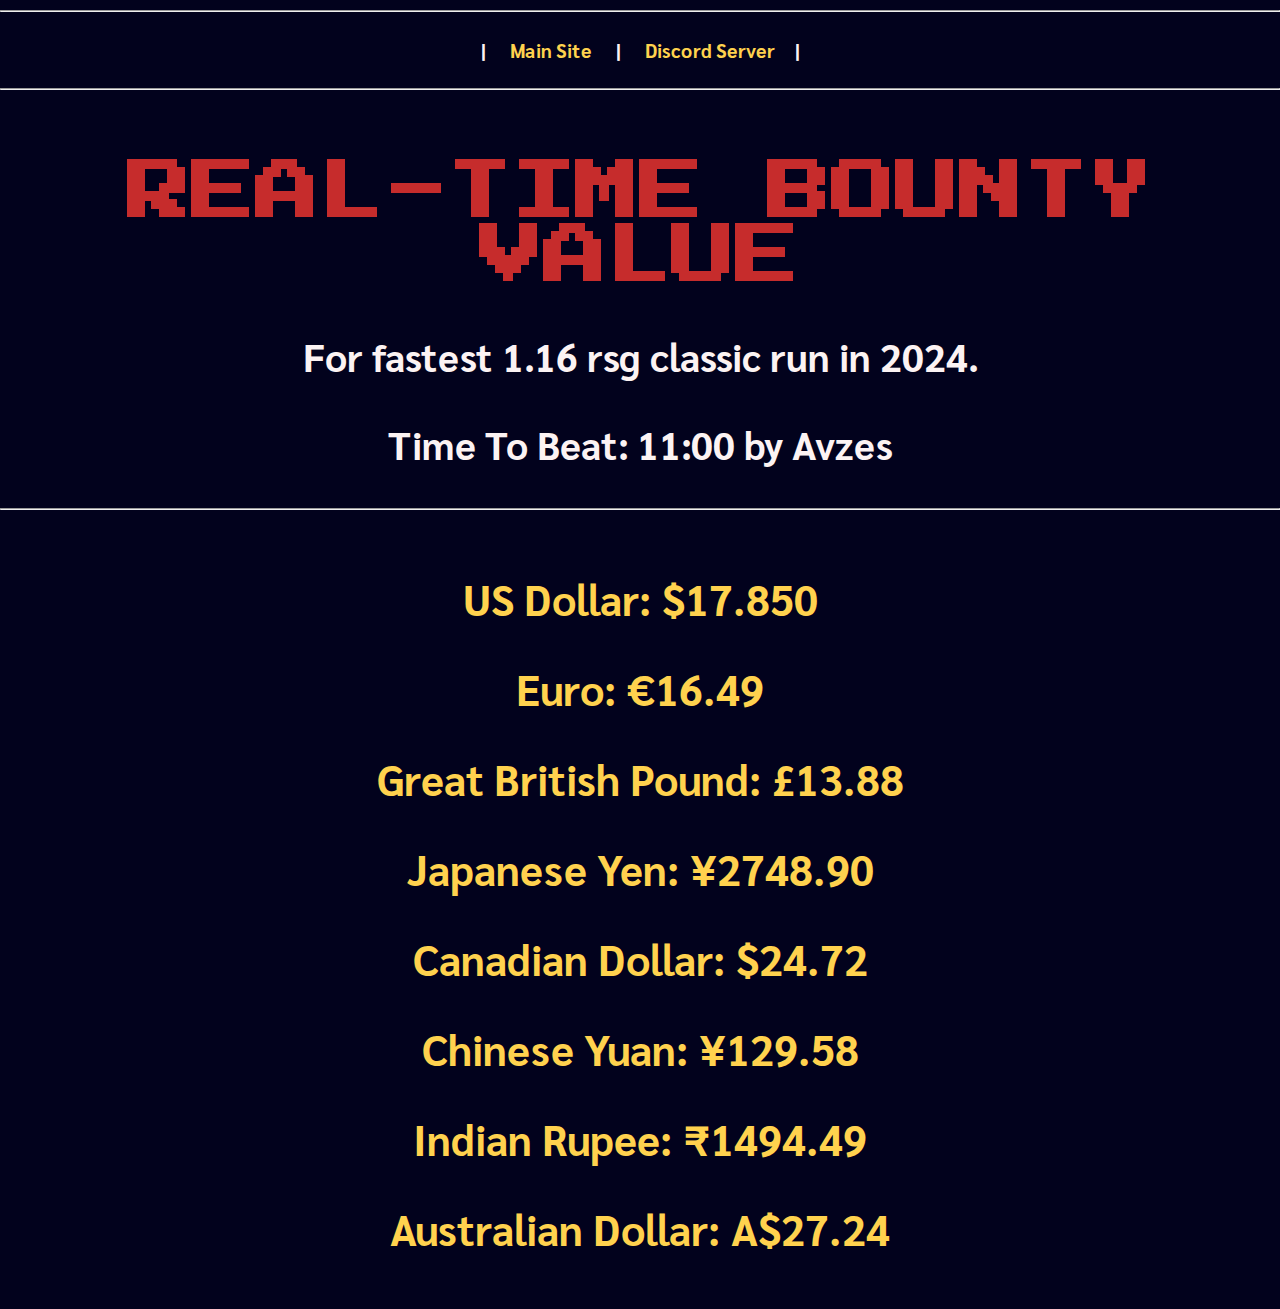
==== classicbounty.html @ adb577e3 "Add files via upload" ====
<!DOCTYPE html>
<html lang="en">
<head>
    <meta charset="UTF-8">
    <meta name="viewport" content="width=device-width, initial-scale=1.0">
    <title>Classic Bounty</title>
    <link rel="stylesheet" href="styles.css">
    <link href="https://fonts.googleapis.com/css2?family=Press+Start+2P&display=swap" rel="stylesheet">
    <link href="https://fonts.googleapis.com/css2?family=Press+Start+2P&family=Silkscreen:wght@400;700&display=swap" rel="stylesheet">
    <link href="https://fonts.googleapis.com/css2?family=Sarabun:ital,wght@0,100;0,200;0,300;0,400;0,500;0,600;0,700;0,800;1,100;1,200;1,300;1,400;1,500;1,600;1,700;1,800&display=swap" rel="stylesheet">
</head>
<div class="header">
    <hr>
    <h4 class="text-center">|&nbsp; &nbsp; &nbsp; <a href="./" style="text-decoration:none">Main Site</a>&nbsp; &nbsp; &nbsp; |&nbsp; &nbsp; &nbsp; <a href="https://discord.gg/D7BXpkrKcC" style="text-decoration:none" target="_blank">Discord Server</a>&nbsp; &nbsp; &nbsp;|</h4> </center>
    <hr>
</div>
</div>
<br>
<div>
    <h1 style="text-align: center;"> REAL-TIME BOUNTY VALUE </h1>
    <h3 style="text-align: center;"> For fastest 1.16 rsg classic run in 2024. </h3>
    <h3 class ="text-center">Time To Beat: 11:00 by Avzes</h3>
    <hr>
</div>

<br>
<div>
    <div ></div>
        <h2 class="text-center"> US Dollar: $17.850 </h2>
	<h2 class="text-center"> Euro: €16.49 </h2>
	<h2 class="text-center"> Great British Pound: £13.88 </h2>
	<h2 class="text-center"> Japanese Yen: ¥2748.90 </h2>
	<h2 class="text-center"> Canadian Dollar: $24.72 </h2>
	<h2 class="text-center"> Chinese Yuan: ¥129.58 </h2>
	<h2 class="text-center"> Indian Rupee: ₹1494.49 </h2>
	<h2 class="text-center"> Australian Dollar: A$27.24 </h2>
        <br>
</div>
---- styles.css ----
body {
	all: unset;
	background-color:#02021D;
}
h1 {
	font-size: 5vw;
	color: #C62C2C;
	font-family: "Press Start 2P";
}
h2 {
	
	text-align: center;
	font-weight: bold;
	font-size: 3.3vw;
	color: #FFD24E;
	font-family: "Sarabun";
	margin-left: 20vw;
	margin-right: 20vw;
	
}
p {
	font-size: 2.2vw;
	color: #FCF3F3;
	font-family: "Sarabun";
	margin-left: 20vw;
	margin-right: 20vw;
}
h3 {
	font-size: 3vw;
	color: #FCF3F3;
	font-family: "Sarabun";
}
ul {
	font-size: 2.2vw;
	color:#FCF3F3;
	font-family: "Sarabun";
	margin-left: 20vw;
	margin-right: 20vw;
}

.back-button {
	text-decoration: none;
	color: #FFD24E;
	font-size: 3vw;
	font-family: "Sarabun";
	padding: 10px;
}

.back-button:hover {

	color: #ffe79f;

}

img {
	display: block;
	margin-left: auto;
	margin-right: auto;
	width: 35%;
}

.text-center {
	text-align: center;
}

.header {
	font-size: 1.5vw;
	color: #FCF3F3;
	font-family: "Sarabun";
}

.header a{
	color: #FFD24E;
	
}

.header a:hover{
	color: #ffe081;
	cursor: pointer;
	
}

@media screen and (max-width: 900px) {

	.header {
		font-size: 2.7vw;
		
	}

	h2 {
		text-align: center;
		width: 65vw;
		font-size: 5.5vw;
		
	}
	img {
		width: 55%;
		
	}

	p {
		font-size: 4.6vw;
		width: 65vw;
		word-wrap: break-word;
		
	}

	li {
		font-size: 4.6vw;
		width: 65vw;
		word-wrap: break-word;
		
	}
}
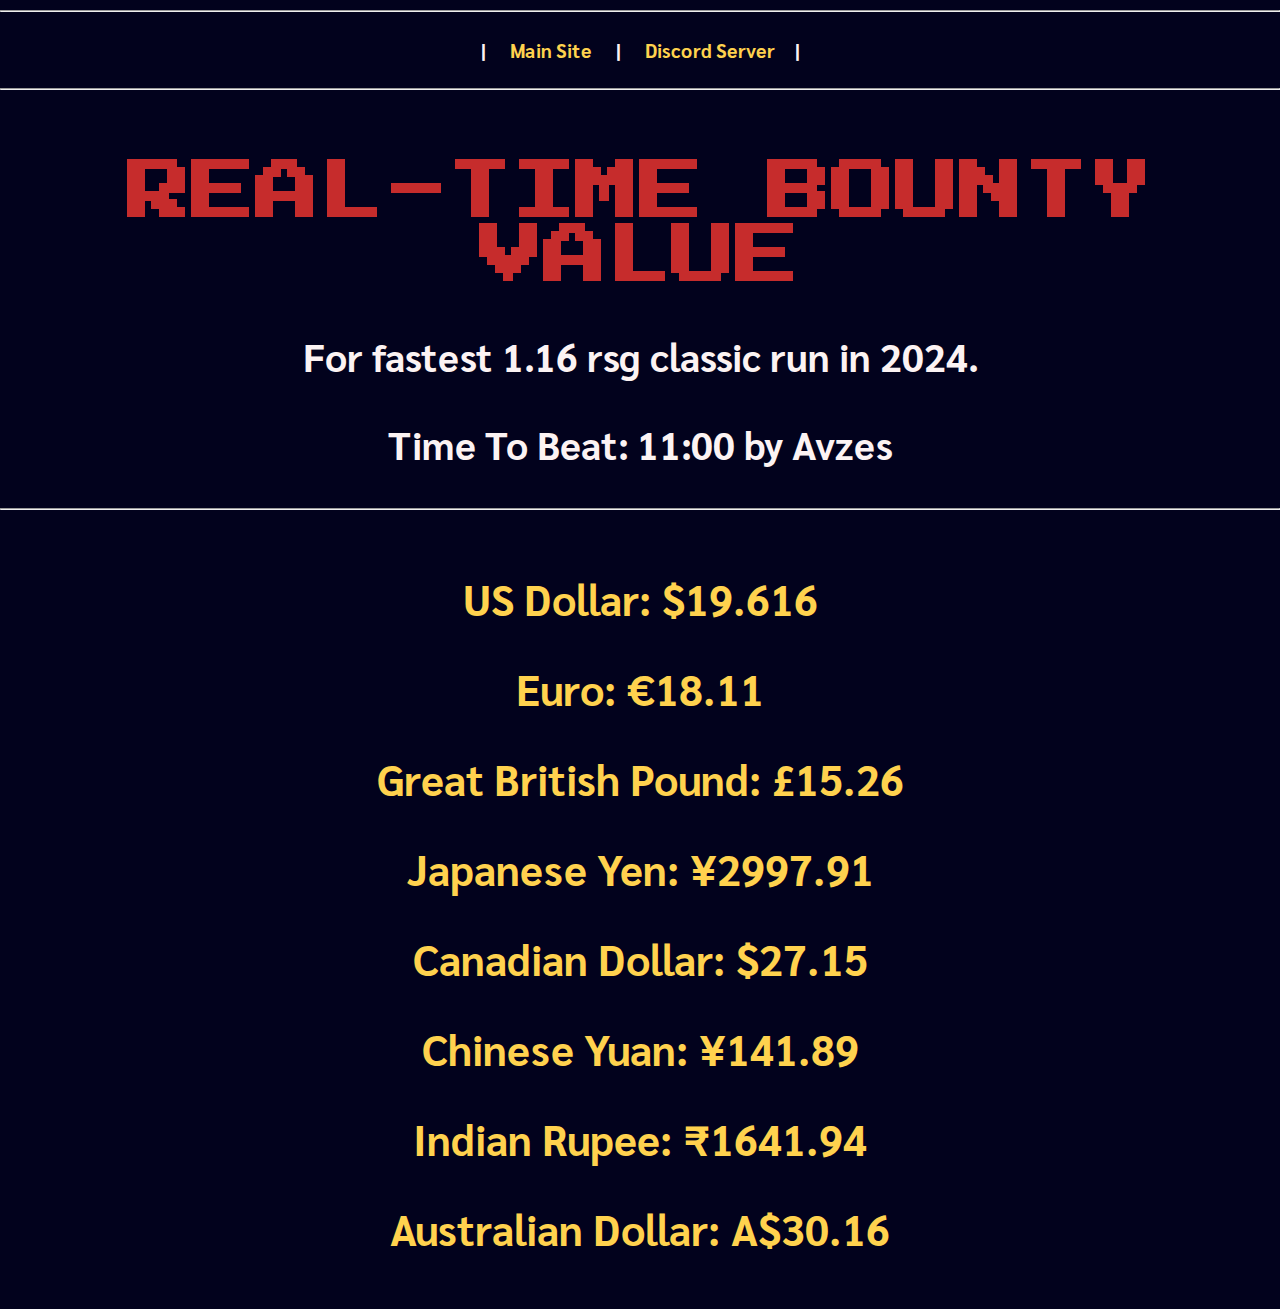
==== commit 905d3363: "Add files via upload" ====
--- a/classicbounty.html
+++ b/classicbounty.html
@@ -26,13 +26,13 @@
 <br>
 <div>
     <div ></div>
-        <h2 class="text-center"> US Dollar: $17.850 </h2>
-	<h2 class="text-center"> Euro: €16.49 </h2>
-	<h2 class="text-center"> Great British Pound: £13.88 </h2>
-	<h2 class="text-center"> Japanese Yen: ¥2748.90 </h2>
-	<h2 class="text-center"> Canadian Dollar: $24.72 </h2>
-	<h2 class="text-center"> Chinese Yuan: ¥129.58 </h2>
-	<h2 class="text-center"> Indian Rupee: ₹1494.49 </h2>
-	<h2 class="text-center"> Australian Dollar: A$27.24 </h2>
+        <h2 class="text-center"> US Dollar: $19.616 </h2>
+	<h2 class="text-center"> Euro: €18.11 </h2>
+	<h2 class="text-center"> Great British Pound: £15.26 </h2>
+	<h2 class="text-center"> Japanese Yen: ¥2997.91 </h2>
+	<h2 class="text-center"> Canadian Dollar: $27.15 </h2>
+	<h2 class="text-center"> Chinese Yuan: ¥141.89 </h2>
+	<h2 class="text-center"> Indian Rupee: ₹1641.94 </h2>
+	<h2 class="text-center"> Australian Dollar: A$30.16 </h2>
         <br>
 </div>
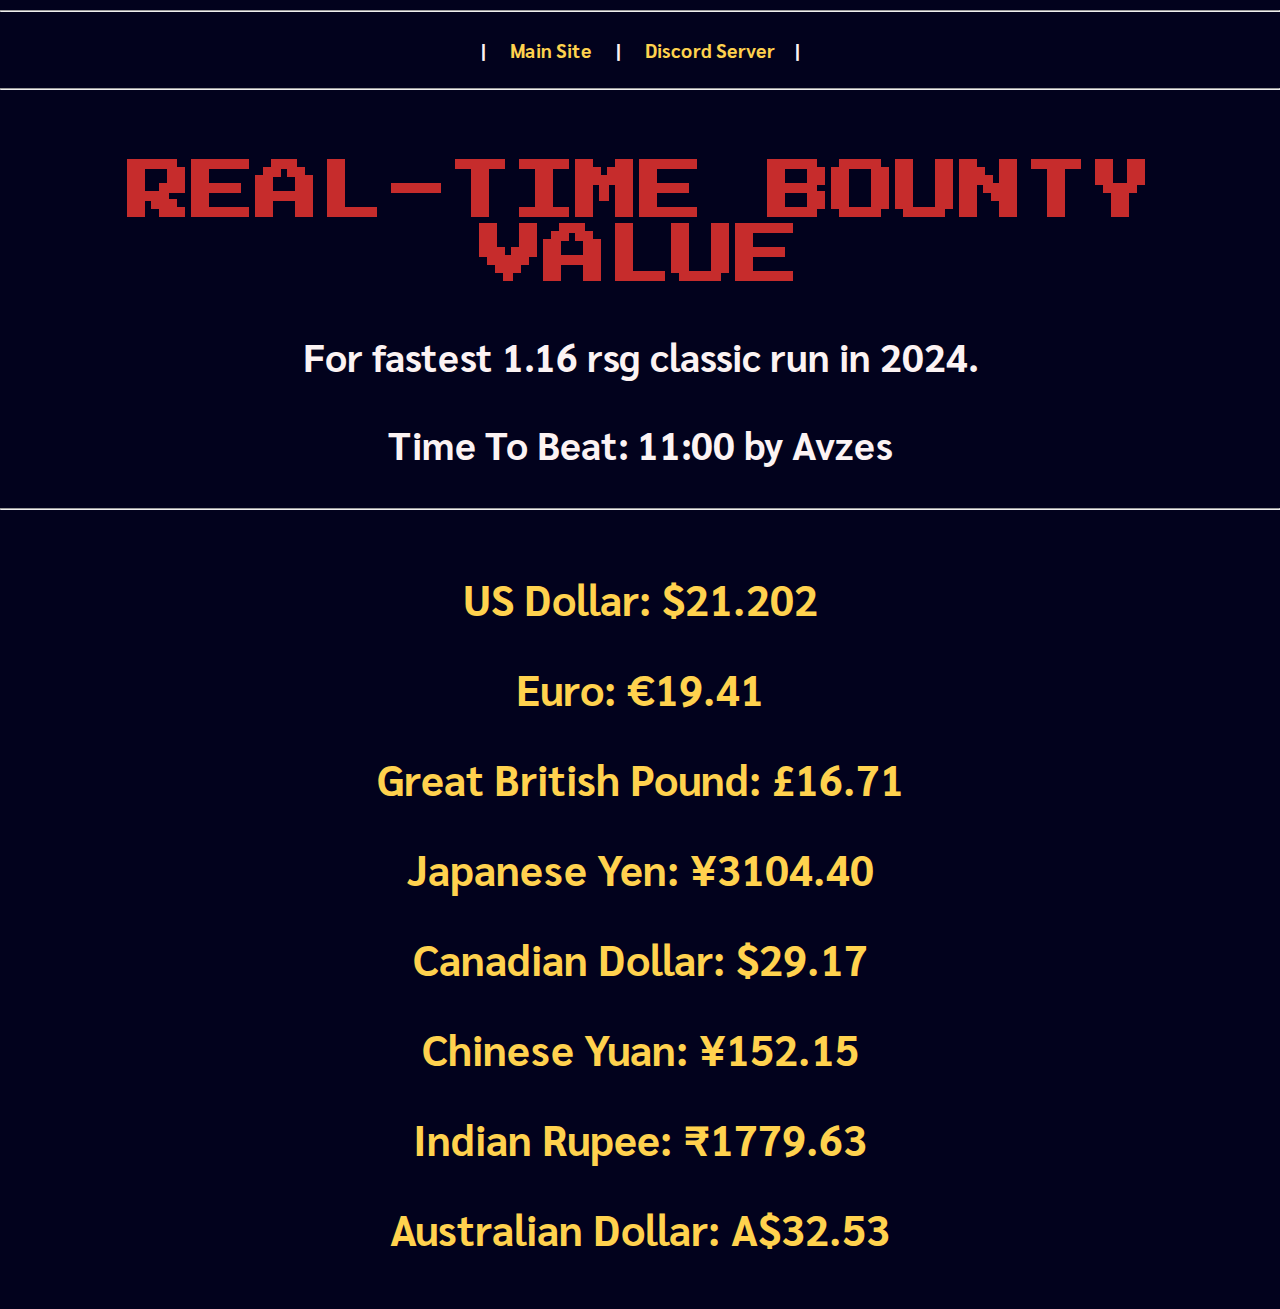
==== commit 78214482: "Add files via upload" ====
--- a/classicbounty.html
+++ b/classicbounty.html
@@ -26,13 +26,13 @@
 <br>
 <div>
     <div ></div>
-        <h2 class="text-center"> US Dollar: $19.616 </h2>
-	<h2 class="text-center"> Euro: €18.11 </h2>
-	<h2 class="text-center"> Great British Pound: £15.26 </h2>
-	<h2 class="text-center"> Japanese Yen: ¥2997.91 </h2>
-	<h2 class="text-center"> Canadian Dollar: $27.15 </h2>
-	<h2 class="text-center"> Chinese Yuan: ¥141.89 </h2>
-	<h2 class="text-center"> Indian Rupee: ₹1641.94 </h2>
-	<h2 class="text-center"> Australian Dollar: A$30.16 </h2>
+        <h2 class="text-center"> US Dollar: $21.202 </h2>
+	<h2 class="text-center"> Euro: €19.41 </h2>
+	<h2 class="text-center"> Great British Pound: £16.71 </h2>
+	<h2 class="text-center"> Japanese Yen: ¥3104.40 </h2>
+	<h2 class="text-center"> Canadian Dollar: $29.17 </h2>
+	<h2 class="text-center"> Chinese Yuan: ¥152.15 </h2>
+	<h2 class="text-center"> Indian Rupee: ₹1779.63 </h2>
+	<h2 class="text-center"> Australian Dollar: A$32.53 </h2>
         <br>
 </div>
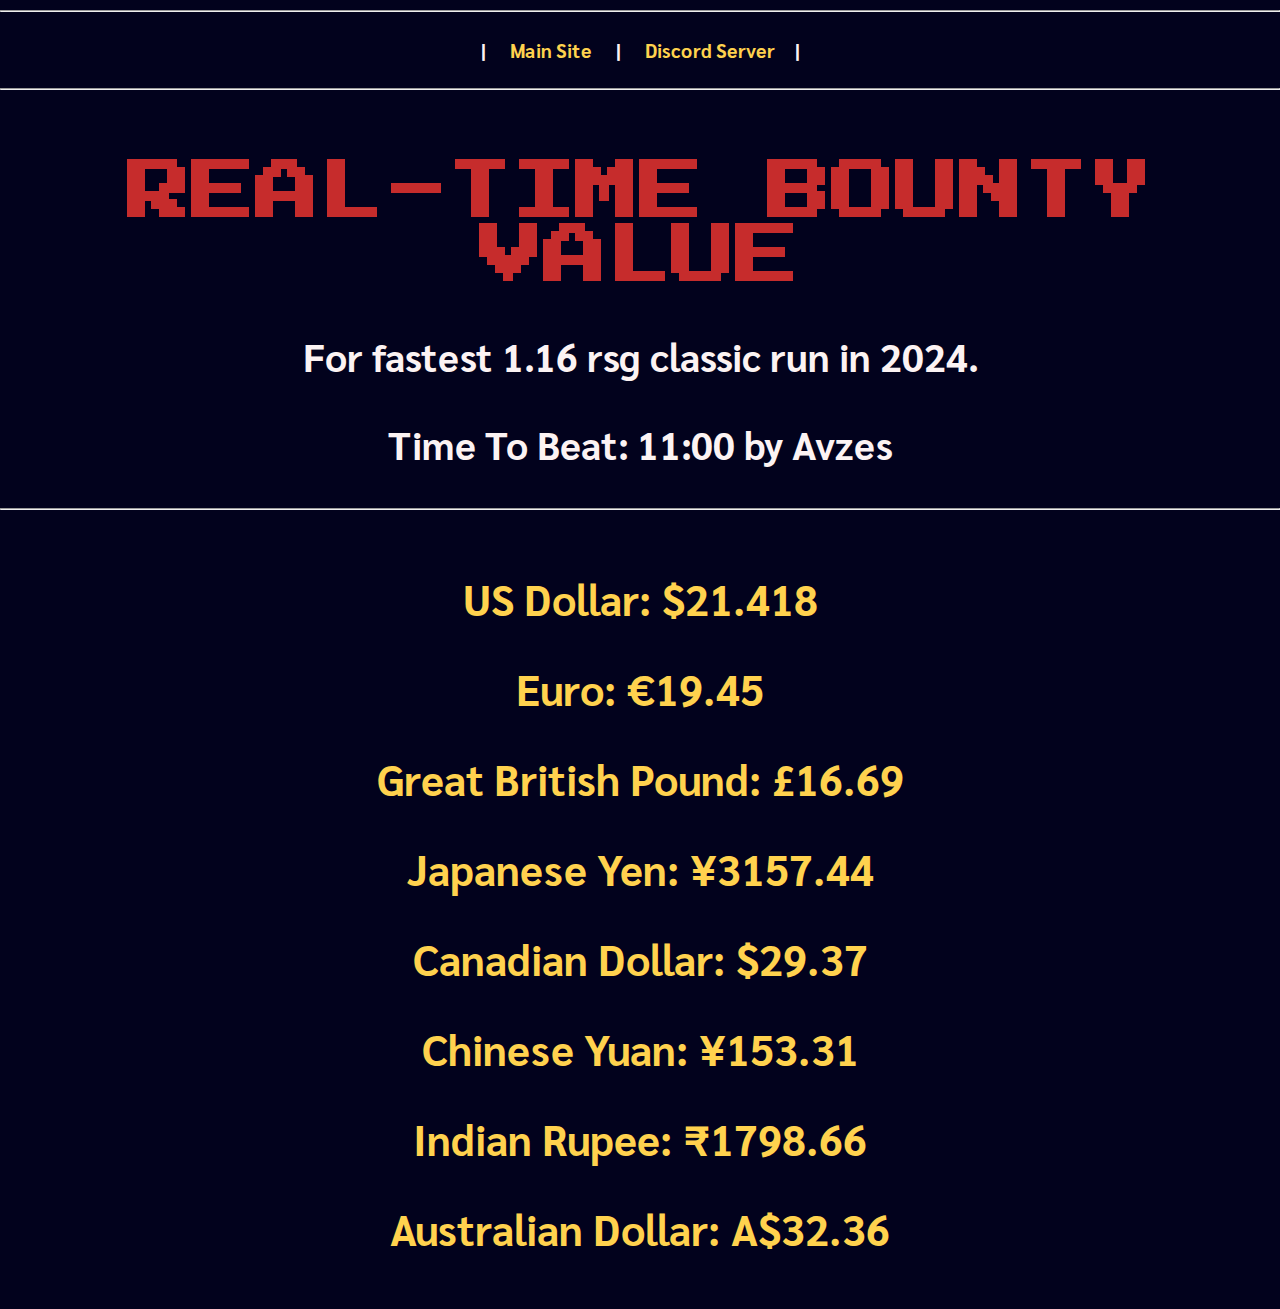
==== commit 25476ad5: "Add files via upload" ====
--- a/classicbounty.html
+++ b/classicbounty.html
@@ -26,13 +26,13 @@
 <br>
 <div>
     <div ></div>
-        <h2 class="text-center"> US Dollar: $21.202 </h2>
-	<h2 class="text-center"> Euro: €19.41 </h2>
-	<h2 class="text-center"> Great British Pound: £16.71 </h2>
-	<h2 class="text-center"> Japanese Yen: ¥3104.40 </h2>
-	<h2 class="text-center"> Canadian Dollar: $29.17 </h2>
-	<h2 class="text-center"> Chinese Yuan: ¥152.15 </h2>
-	<h2 class="text-center"> Indian Rupee: ₹1779.63 </h2>
-	<h2 class="text-center"> Australian Dollar: A$32.53 </h2>
+        <h2 class="text-center"> US Dollar: $21.418 </h2>
+	<h2 class="text-center"> Euro: €19.45 </h2>
+	<h2 class="text-center"> Great British Pound: £16.69 </h2>
+	<h2 class="text-center"> Japanese Yen: ¥3157.44 </h2>
+	<h2 class="text-center"> Canadian Dollar: $29.37 </h2>
+	<h2 class="text-center"> Chinese Yuan: ¥153.31 </h2>
+	<h2 class="text-center"> Indian Rupee: ₹1798.66 </h2>
+	<h2 class="text-center"> Australian Dollar: A$32.36 </h2>
         <br>
 </div>
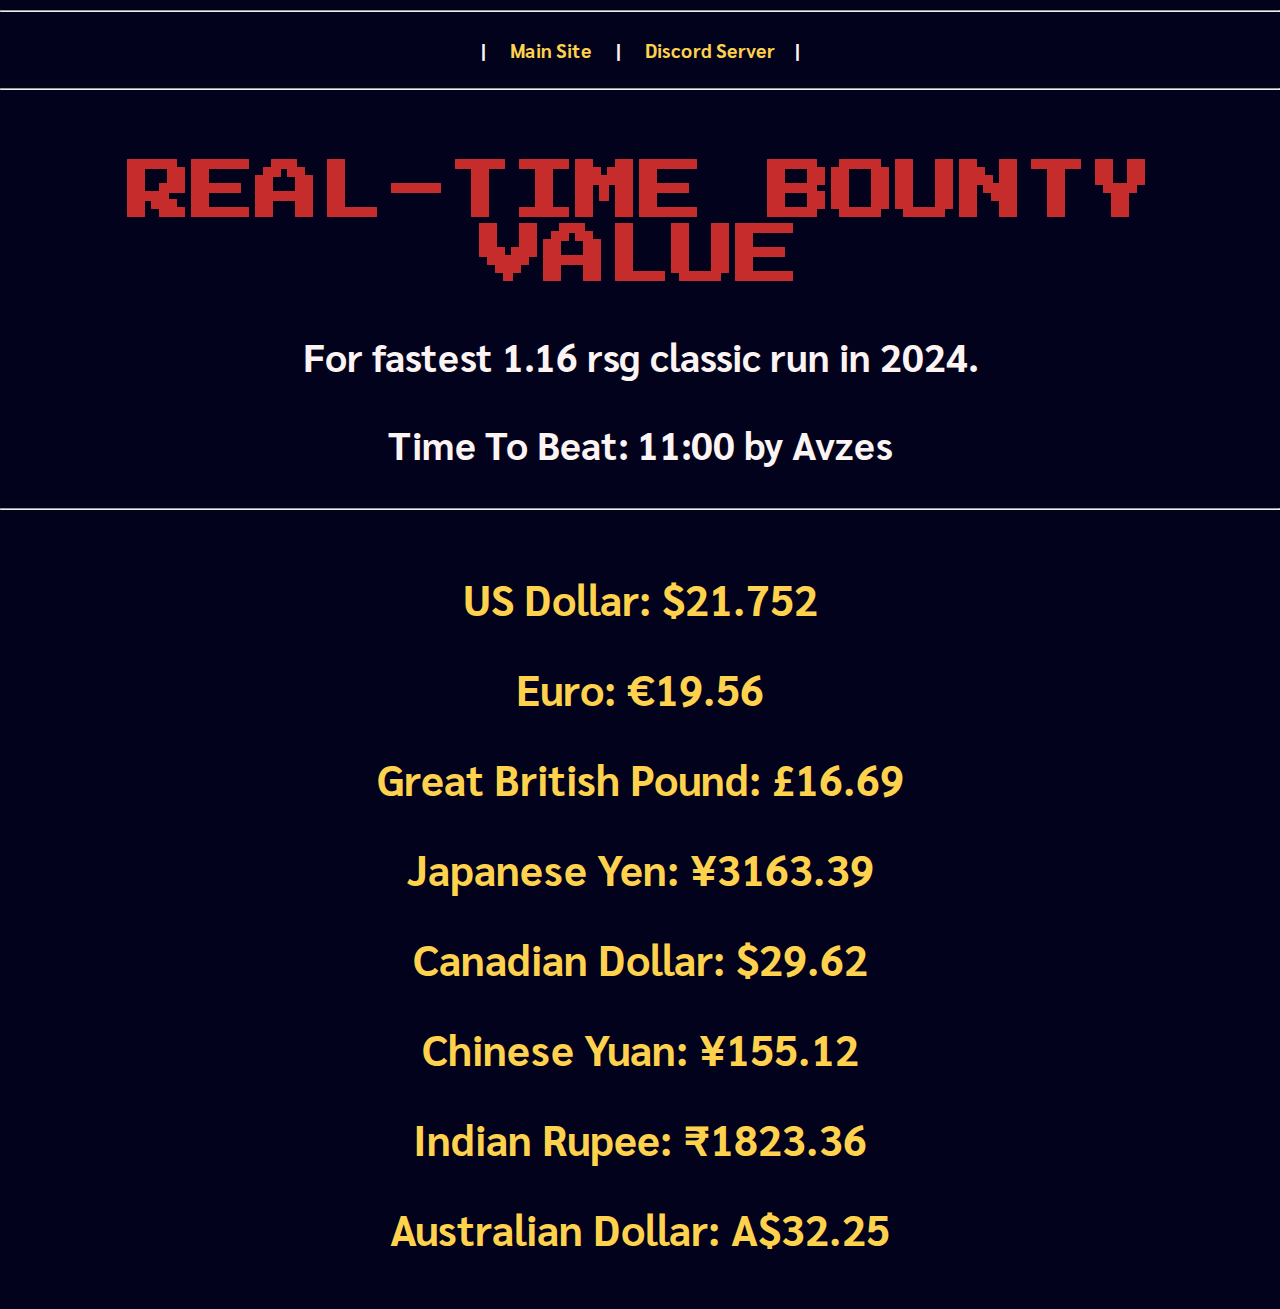
==== commit 6938e278: "Add files via upload" ====
--- a/classicbounty.html
+++ b/classicbounty.html
@@ -26,13 +26,13 @@
 <br>
 <div>
     <div ></div>
-        <h2 class="text-center"> US Dollar: $21.418 </h2>
-	<h2 class="text-center"> Euro: €19.45 </h2>
+        <h2 class="text-center"> US Dollar: $21.752 </h2>
+	<h2 class="text-center"> Euro: €19.56 </h2>
 	<h2 class="text-center"> Great British Pound: £16.69 </h2>
-	<h2 class="text-center"> Japanese Yen: ¥3157.44 </h2>
-	<h2 class="text-center"> Canadian Dollar: $29.37 </h2>
-	<h2 class="text-center"> Chinese Yuan: ¥153.31 </h2>
-	<h2 class="text-center"> Indian Rupee: ₹1798.66 </h2>
-	<h2 class="text-center"> Australian Dollar: A$32.36 </h2>
+	<h2 class="text-center"> Japanese Yen: ¥3163.39 </h2>
+	<h2 class="text-center"> Canadian Dollar: $29.62 </h2>
+	<h2 class="text-center"> Chinese Yuan: ¥155.12 </h2>
+	<h2 class="text-center"> Indian Rupee: ₹1823.36 </h2>
+	<h2 class="text-center"> Australian Dollar: A$32.25 </h2>
         <br>
 </div>
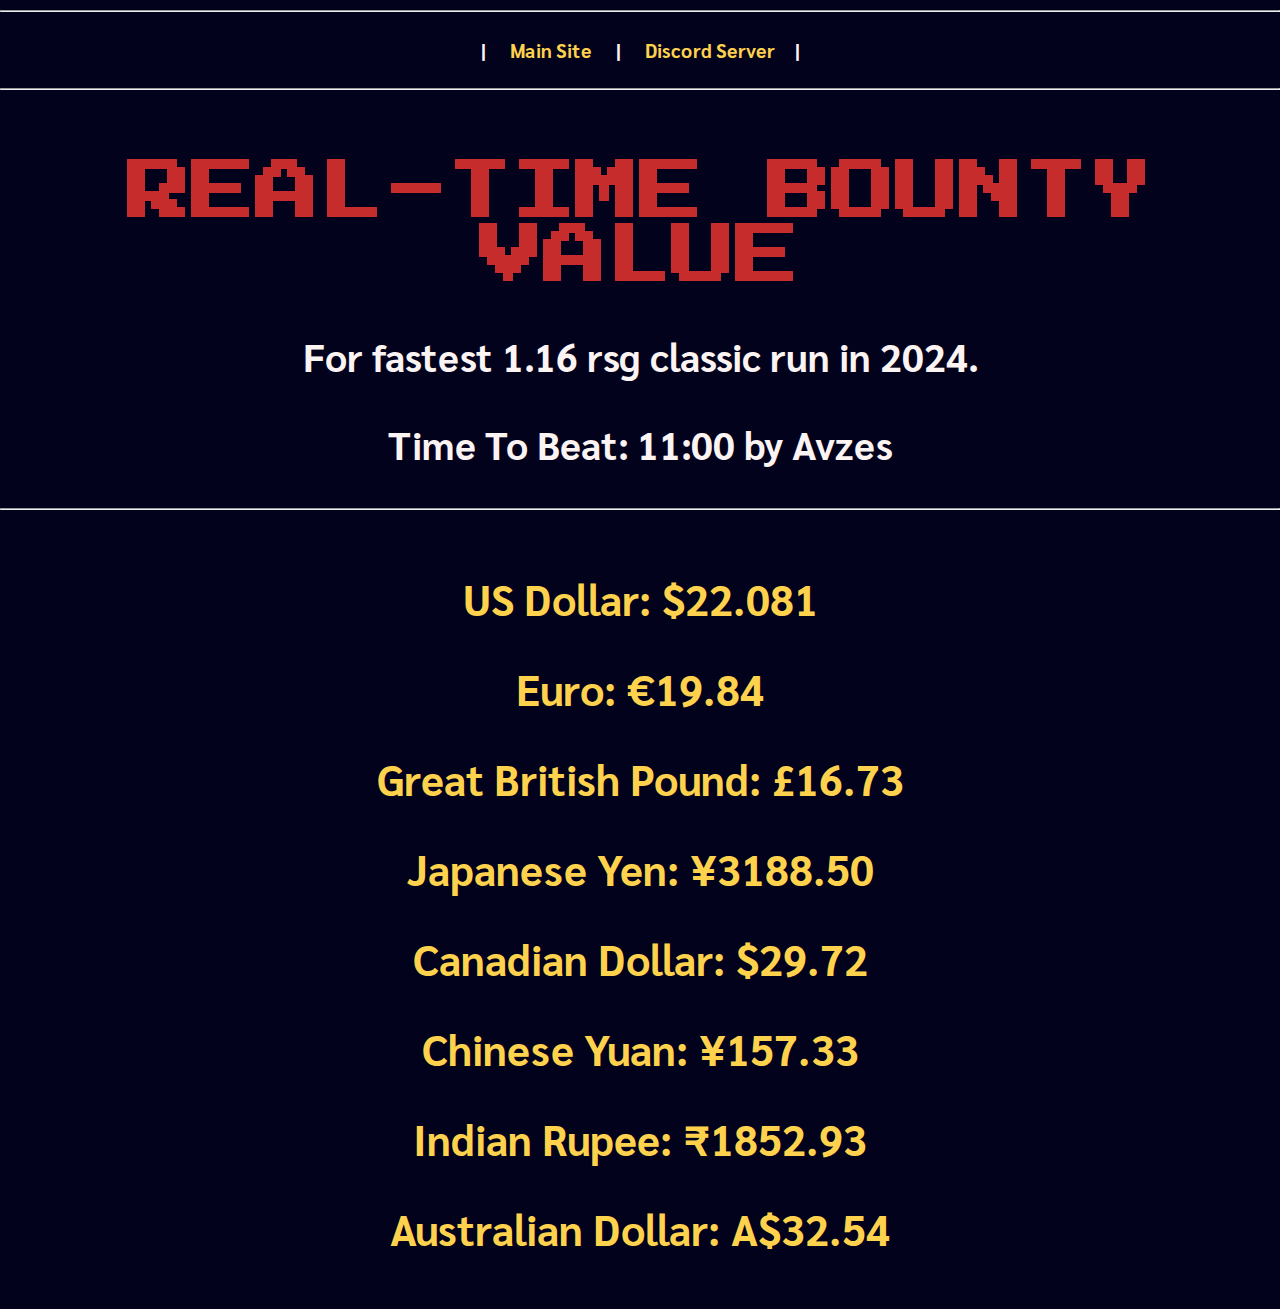
==== commit eed4a8ac: "Add files via upload" ====
--- a/classicbounty.html
+++ b/classicbounty.html
@@ -26,13 +26,13 @@
 <br>
 <div>
     <div ></div>
-        <h2 class="text-center"> US Dollar: $21.752 </h2>
-	<h2 class="text-center"> Euro: €19.56 </h2>
-	<h2 class="text-center"> Great British Pound: £16.69 </h2>
-	<h2 class="text-center"> Japanese Yen: ¥3163.39 </h2>
-	<h2 class="text-center"> Canadian Dollar: $29.62 </h2>
-	<h2 class="text-center"> Chinese Yuan: ¥155.12 </h2>
-	<h2 class="text-center"> Indian Rupee: ₹1823.36 </h2>
-	<h2 class="text-center"> Australian Dollar: A$32.25 </h2>
+        <h2 class="text-center"> US Dollar: $22.081 </h2>
+	<h2 class="text-center"> Euro: €19.84 </h2>
+	<h2 class="text-center"> Great British Pound: £16.73 </h2>
+	<h2 class="text-center"> Japanese Yen: ¥3188.50 </h2>
+	<h2 class="text-center"> Canadian Dollar: $29.72 </h2>
+	<h2 class="text-center"> Chinese Yuan: ¥157.33 </h2>
+	<h2 class="text-center"> Indian Rupee: ₹1852.93 </h2>
+	<h2 class="text-center"> Australian Dollar: A$32.54 </h2>
         <br>
 </div>
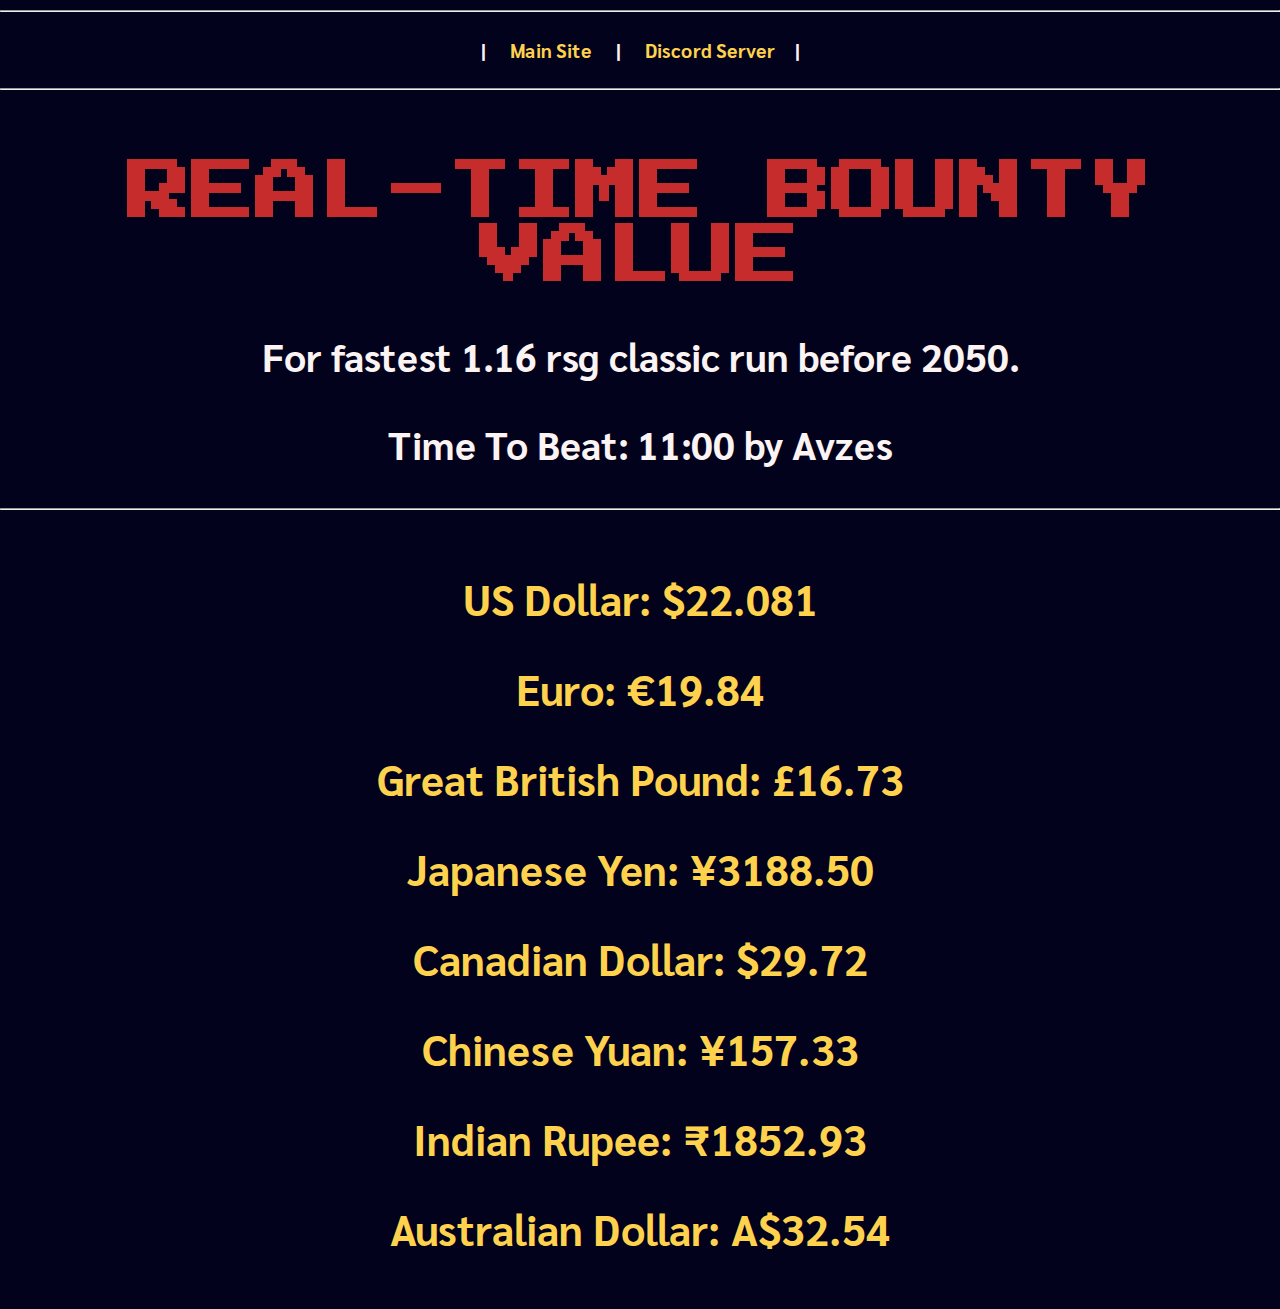
==== commit ec28d46f: "Add files via upload" ====
--- a/classicbounty.html
+++ b/classicbounty.html
@@ -18,7 +18,7 @@
 <br>
 <div>
     <h1 style="text-align: center;"> REAL-TIME BOUNTY VALUE </h1>
-    <h3 style="text-align: center;"> For fastest 1.16 rsg classic run in 2024. </h3>
+    <h3 style="text-align: center;"> For fastest 1.16 rsg classic run before 2050. </h3>
     <h3 class ="text-center">Time To Beat: 11:00 by Avzes</h3>
     <hr>
 </div>
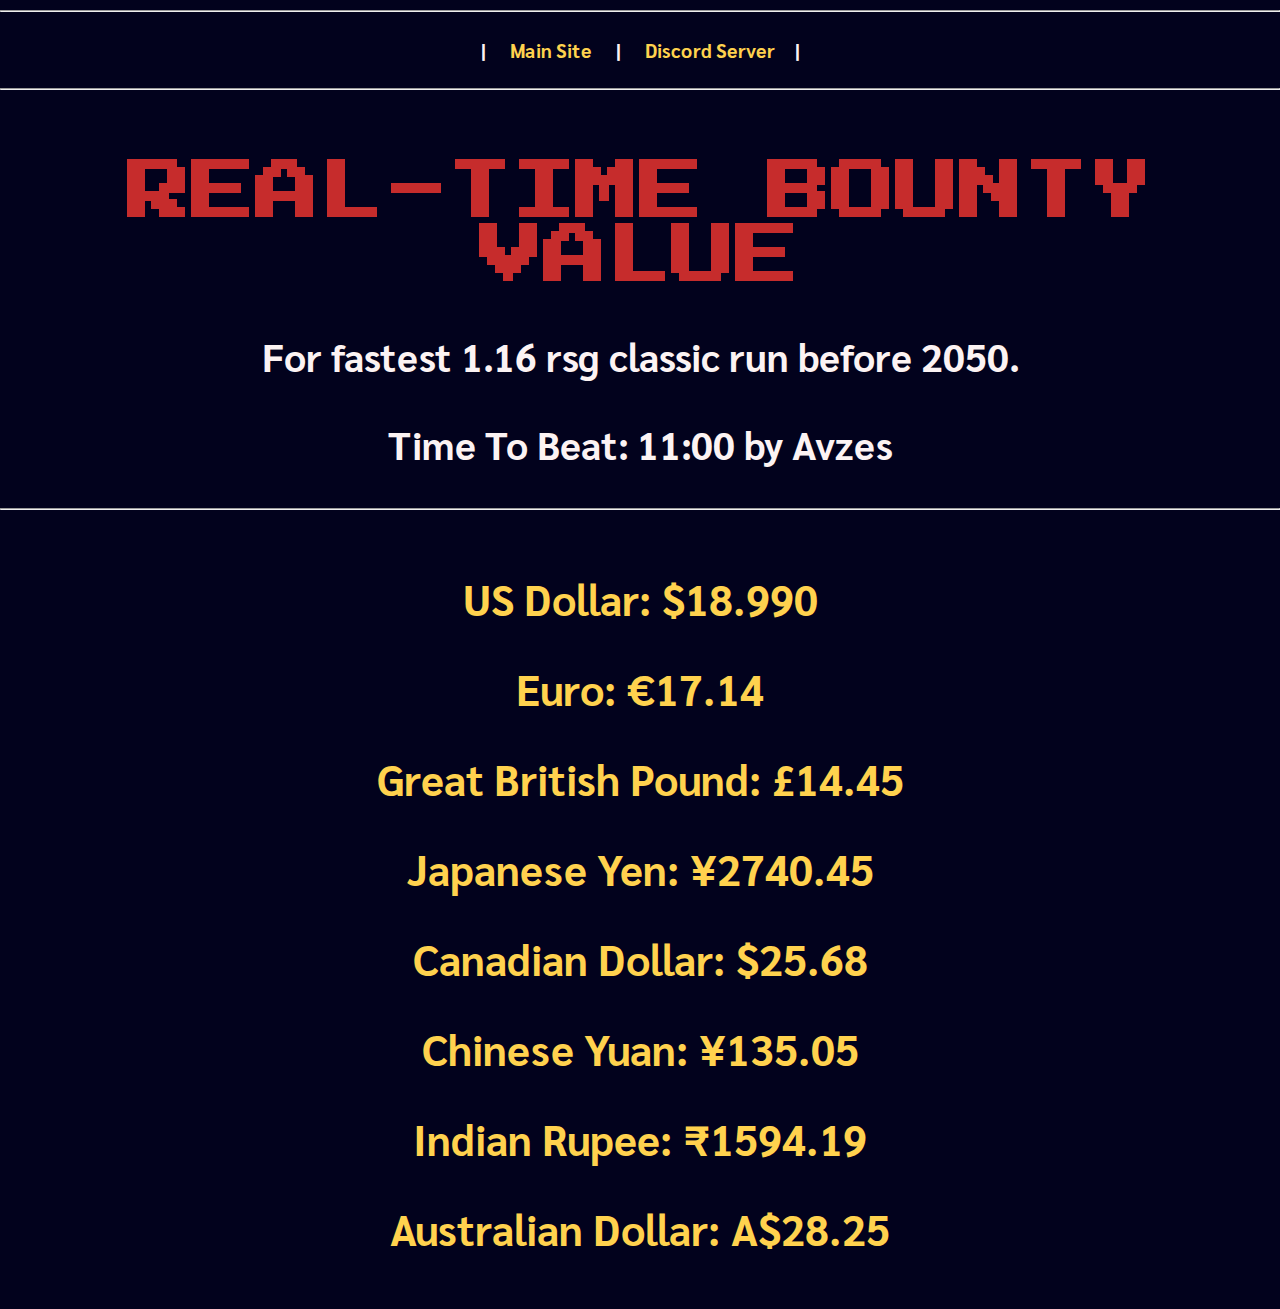
==== commit 228c9c8b: "Add files via upload" ====
--- a/classicbounty.html
+++ b/classicbounty.html
@@ -26,13 +26,13 @@
 <br>
 <div>
     <div ></div>
-        <h2 class="text-center"> US Dollar: $22.081 </h2>
-	<h2 class="text-center"> Euro: €19.84 </h2>
-	<h2 class="text-center"> Great British Pound: £16.73 </h2>
-	<h2 class="text-center"> Japanese Yen: ¥3188.50 </h2>
-	<h2 class="text-center"> Canadian Dollar: $29.72 </h2>
-	<h2 class="text-center"> Chinese Yuan: ¥157.33 </h2>
-	<h2 class="text-center"> Indian Rupee: ₹1852.93 </h2>
-	<h2 class="text-center"> Australian Dollar: A$32.54 </h2>
+        <h2 class="text-center"> US Dollar: $18.990 </h2>
+	<h2 class="text-center"> Euro: €17.14 </h2>
+	<h2 class="text-center"> Great British Pound: £14.45 </h2>
+	<h2 class="text-center"> Japanese Yen: ¥2740.45 </h2>
+	<h2 class="text-center"> Canadian Dollar: $25.68 </h2>
+	<h2 class="text-center"> Chinese Yuan: ¥135.05 </h2>
+	<h2 class="text-center"> Indian Rupee: ₹1594.19 </h2>
+	<h2 class="text-center"> Australian Dollar: A$28.25 </h2>
         <br>
 </div>
